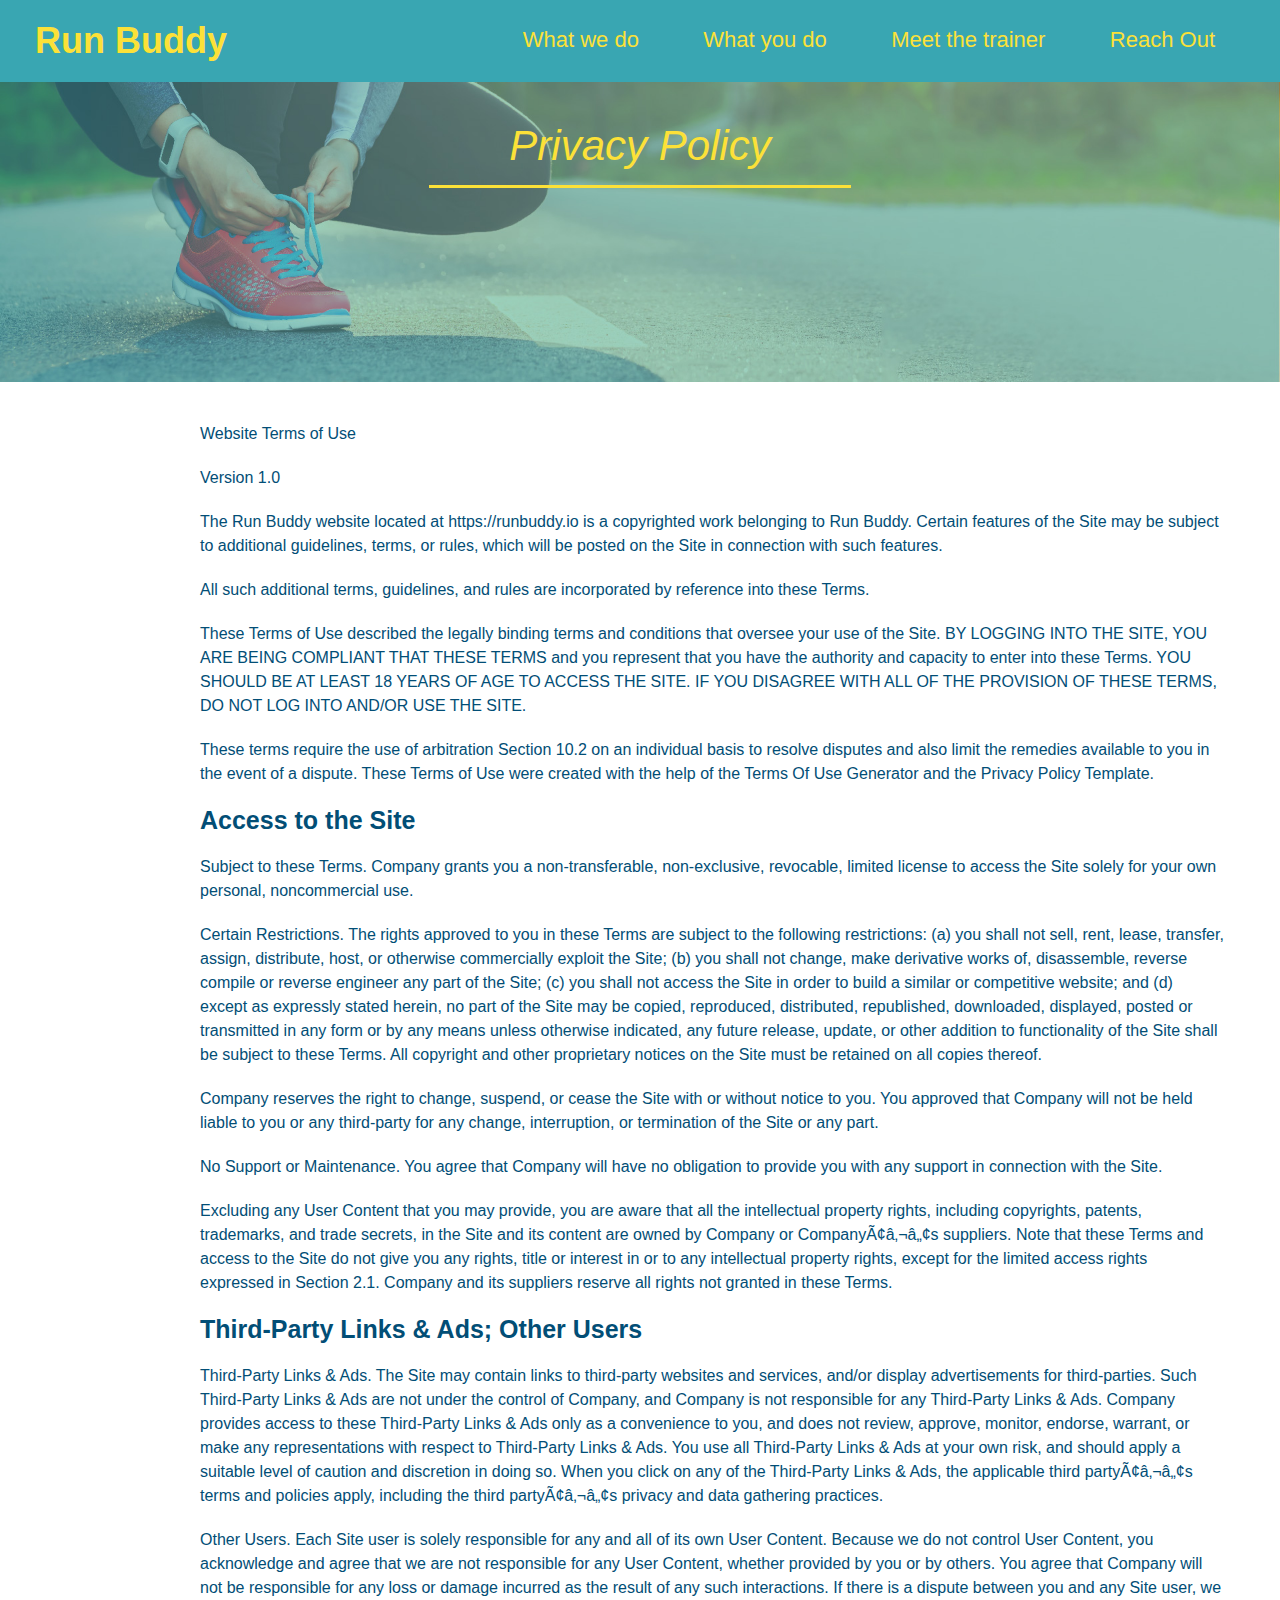
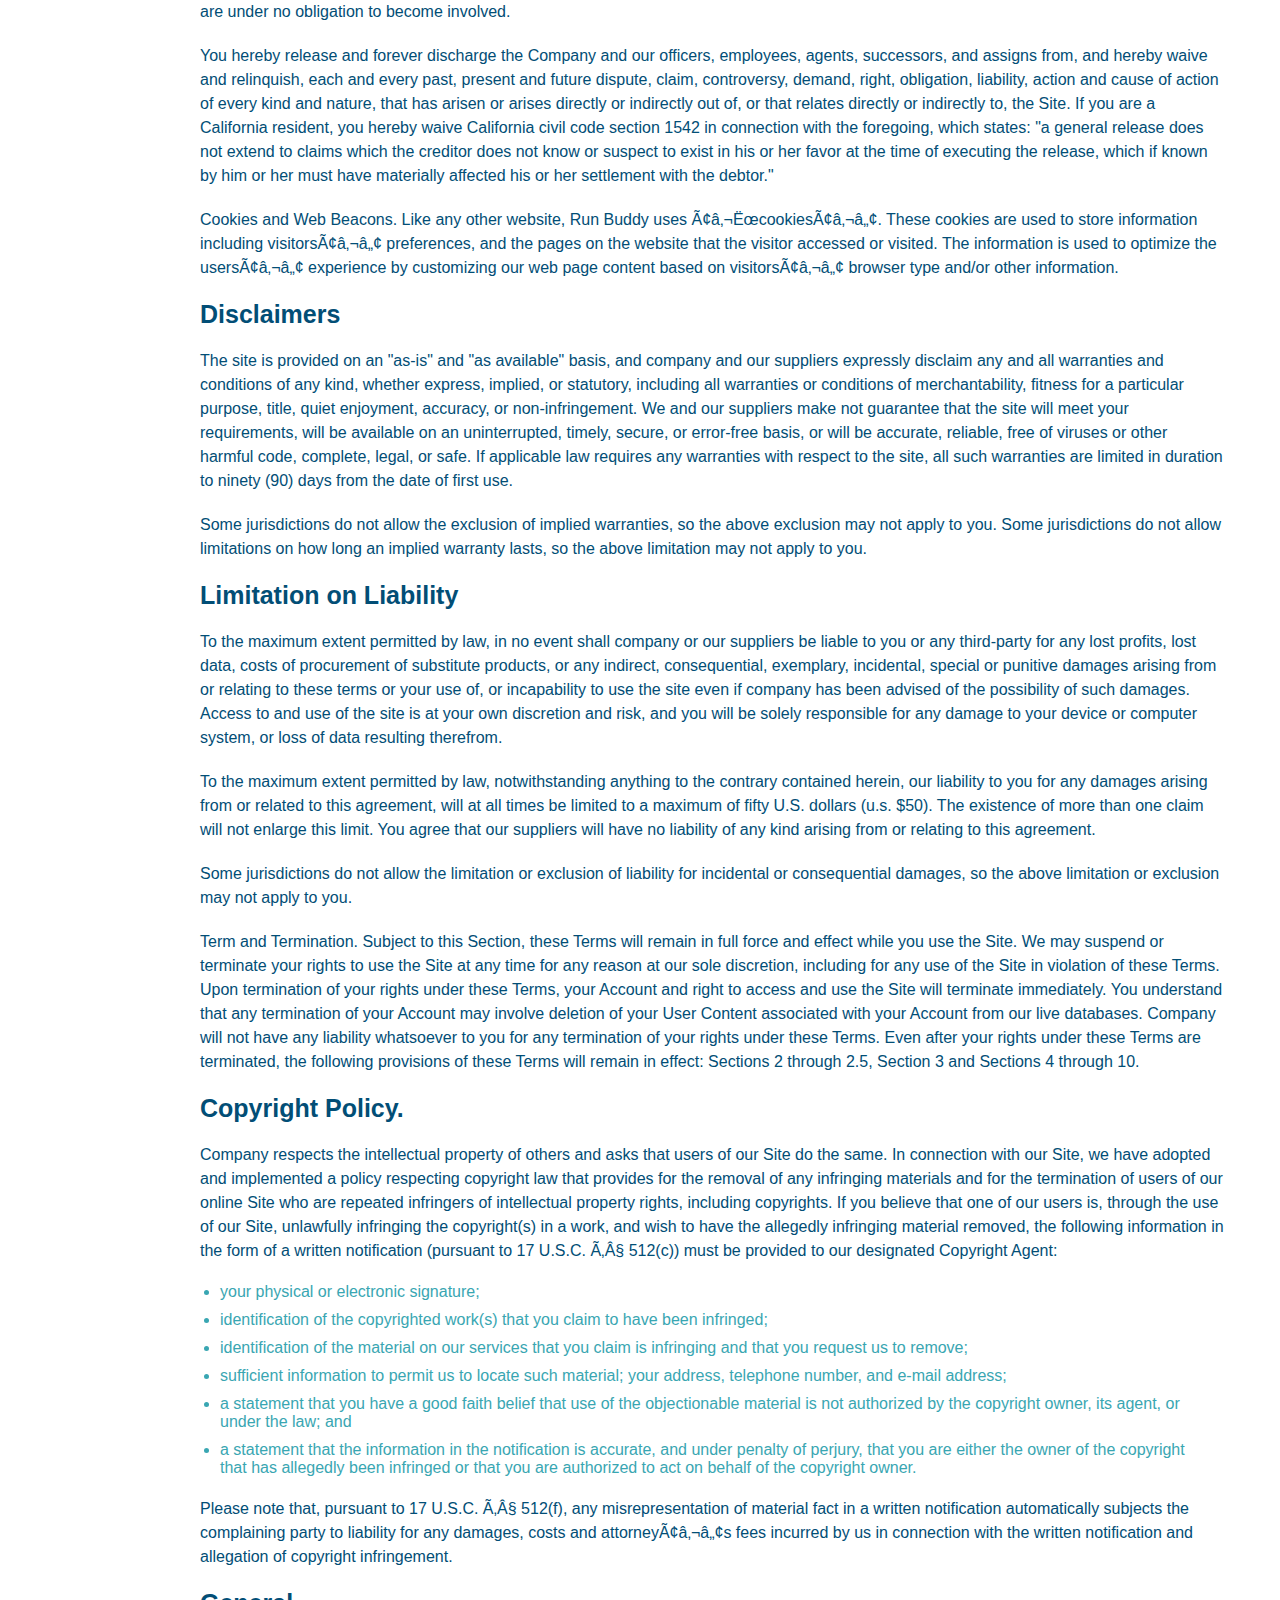
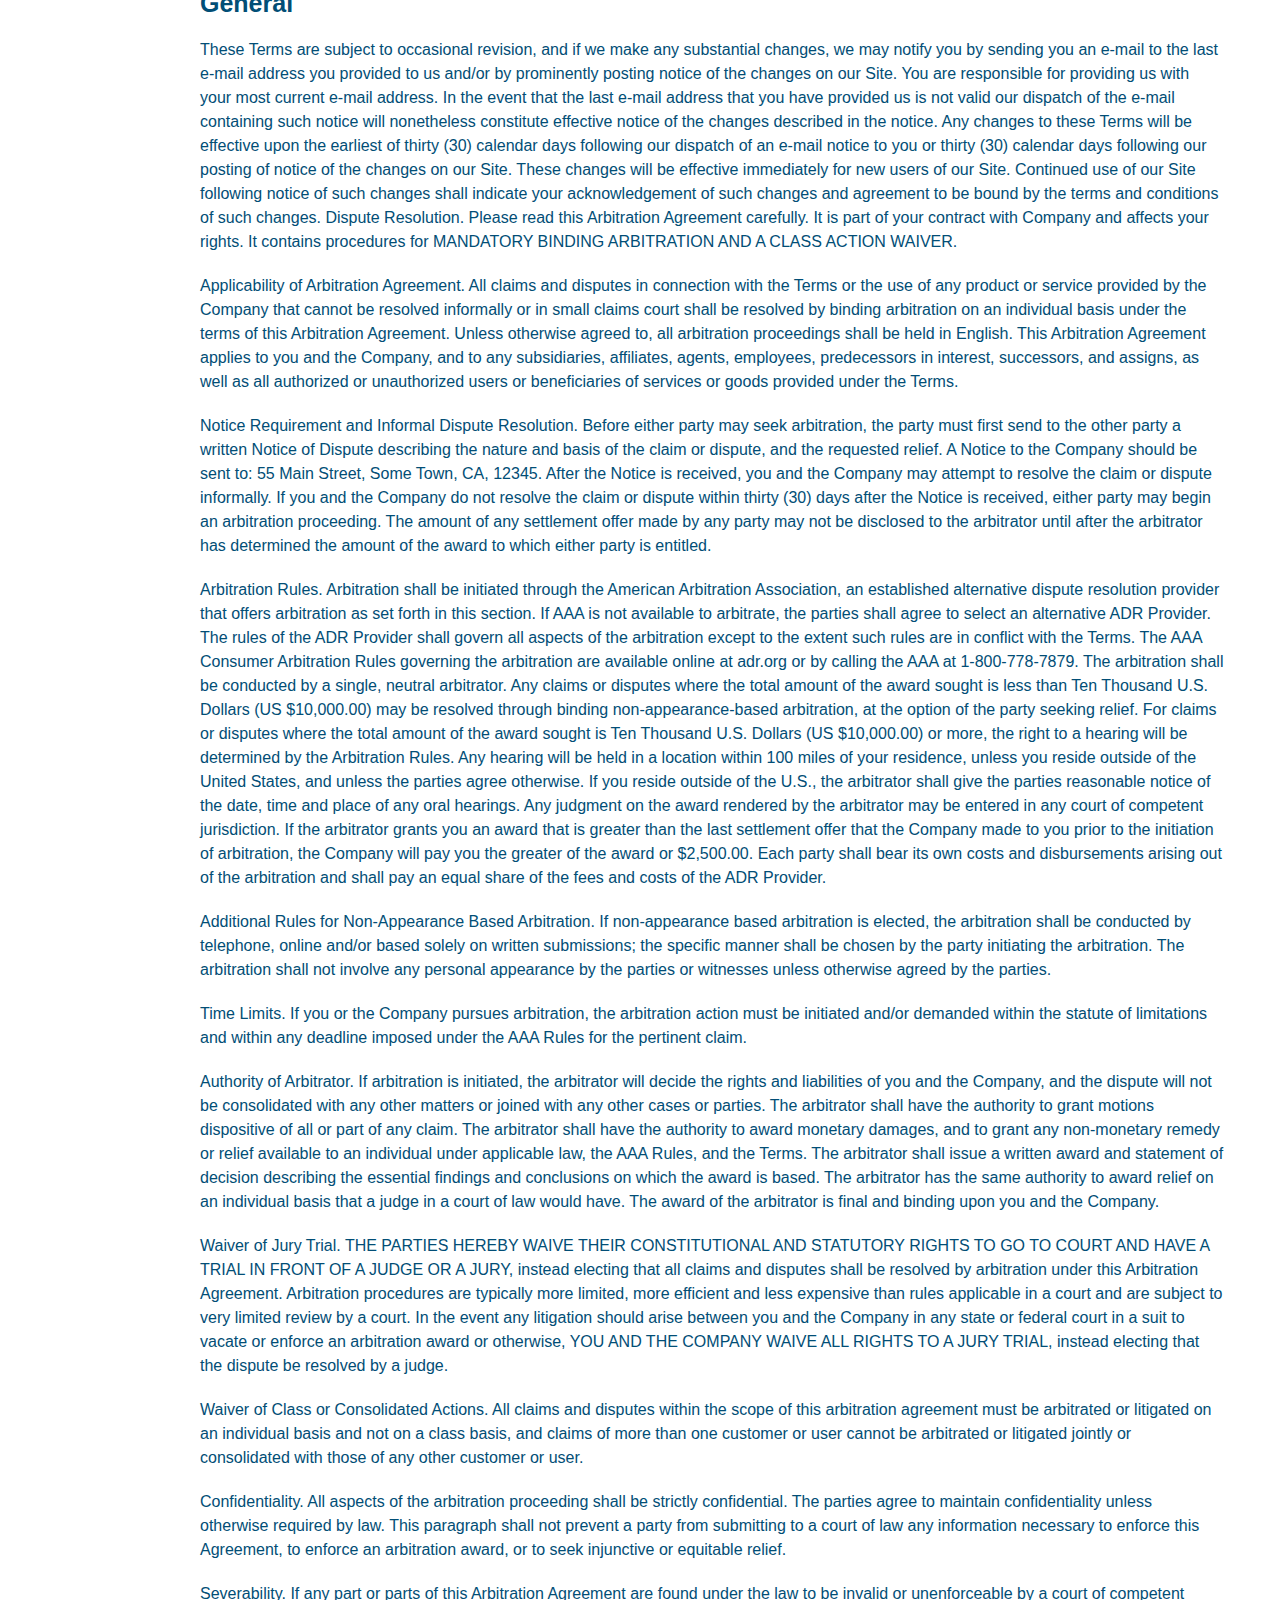
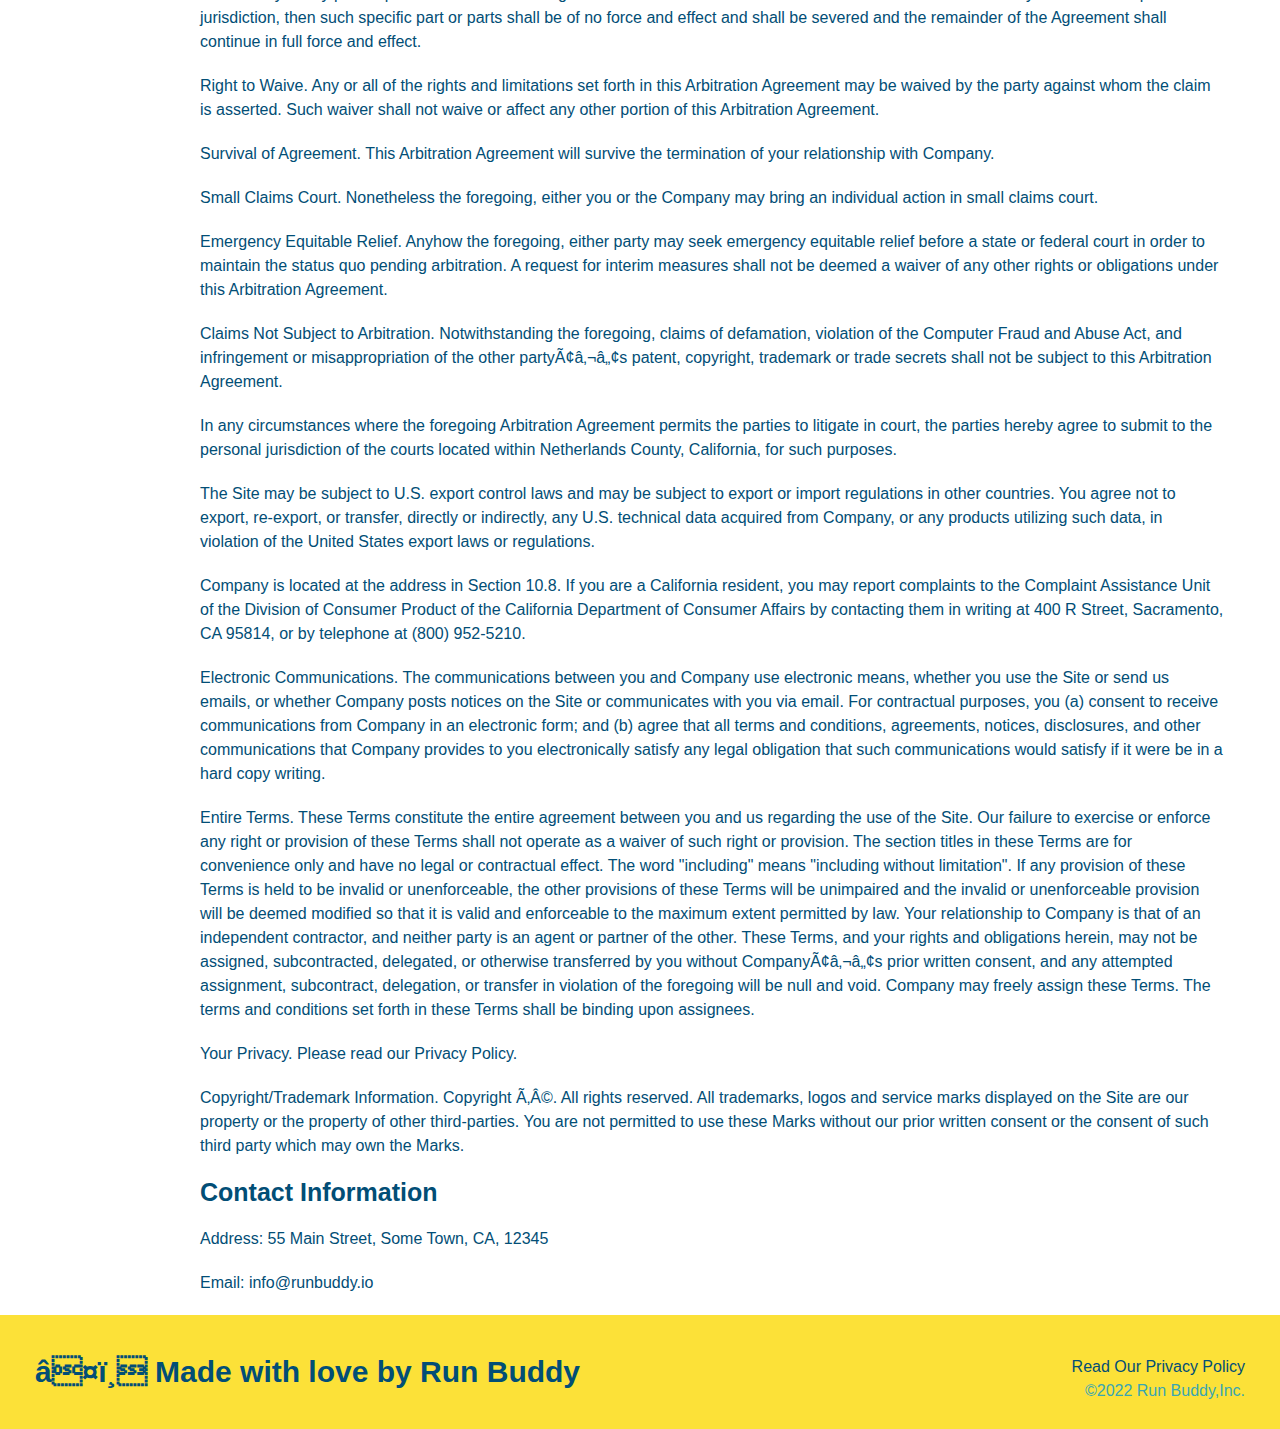
==== privacy-policy.html @ 09bfb4c6 "Privacy Policy" ====
<!DOCTYPE html>
<html lang="en">
  <link>
    <meta charset="UFT-8" />
    <title>Privacy Policy - Run Buddy</title>
    
    <link rel="stylesheet" href="./assets/css/style.css"></link>
    <link rel="stylesheet" href="./assets/css/secondary-styles.css"></link>
    
    
  </head>
  <body>
    <header>
      <h1>
        <a href="/">Run Buddy</a>
      </h1>
      <nav>
        <!--Unordered list of items-->
        <ul>
          <li>
            <!--anchor elements-->
            <a href="index.html#what-we-do">What we do</a>
          </li>
          <li>
            <a href="index.html#what-you-do">What you do</a>
          </li>
          <li>
            <a href="index.html#your-trainers">Meet the trainer</a>
          </li>
          <li>
            <a href="index.html#reach-out">Reach Out</a>
          </li>
        </ul>
      </nav>
    </header>
    <section class="hero">
      <h2 class="page-title">Privacy Policy</h2>
    </section>
    <article class="secondary-content">
      <p>
        Website Terms of Use
      </p>

      <p>
        Version 1.0
      </p>

      <p>
        The Run Buddy website located at https://runbuddy.io is a copyrighted
        work belonging to Run Buddy. Certain features of the Site may be subject
        to additional guidelines, terms, or rules, which will be posted on the
        Site in connection with such features.
      </p>

      <p>
        All such additional terms, guidelines, and rules are incorporated by
        reference into these Terms.
      </p>

      <p>
        These Terms of Use described the legally binding terms and conditions
        that oversee your use of the Site. BY LOGGING INTO THE SITE, YOU ARE
        BEING COMPLIANT THAT THESE TERMS and you represent that you have the
        authority and capacity to enter into these Terms. YOU SHOULD BE AT LEAST
        18 YEARS OF AGE TO ACCESS THE SITE. IF YOU DISAGREE WITH ALL OF THE
        PROVISION OF THESE TERMS, DO NOT LOG INTO AND/OR USE THE SITE.
      </p>

      <p>
        These terms require the use of arbitration Section 10.2 on an individual
        basis to resolve disputes and also limit the remedies available to you
        in the event of a dispute. These Terms of Use were created with the help
        of the Terms Of Use Generator and the Privacy Policy Template.
      </p>

      <h3>
        Access to the Site
      </h3>

      <p>
        Subject to these Terms. Company grants you a non-transferable,
        non-exclusive, revocable, limited license to access the Site solely for
        your own personal, noncommercial use.
      </p>

      <p>
        Certain Restrictions. The rights approved to you in these Terms are
        subject to the following restrictions: (a) you shall not sell, rent,
        lease, transfer, assign, distribute, host, or otherwise commercially
        exploit the Site; (b) you shall not change, make derivative works of,
        disassemble, reverse compile or reverse engineer any part of the Site;
        (c) you shall not access the Site in order to build a similar or
        competitive website; and (d) except as expressly stated herein, no part
        of the Site may be copied, reproduced, distributed, republished,
        downloaded, displayed, posted or transmitted in any form or by any means
        unless otherwise indicated, any future release, update, or other
        addition to functionality of the Site shall be subject to these Terms.
        All copyright and other proprietary notices on the Site must be retained
        on all copies thereof.
      </p>

      <p>
        Company reserves the right to change, suspend, or cease the Site with or
        without notice to you. You approved that Company will not be held liable
        to you or any third-party for any change, interruption, or termination
        of the Site or any part.
      </p>

      <p>
        No Support or Maintenance. You agree that Company will have no
        obligation to provide you with any support in connection with the Site.
      </p>

      <p>
        Excluding any User Content that you may provide, you are aware that all
        the intellectual property rights, including copyrights, patents,
        trademarks, and trade secrets, in the Site and its content are owned by
        Company or Companyâ€™s suppliers. Note that these Terms and access to
        the Site do not give you any rights, title or interest in or to any
        intellectual property rights, except for the limited access rights
        expressed in Section 2.1. Company and its suppliers reserve all rights
        not granted in these Terms.
      </p>

      <h3>
        Third-Party Links & Ads; Other Users
      </h3>

      <p>
        Third-Party Links & Ads. The Site may contain links to third-party
        websites and services, and/or display advertisements for third-parties.
        Such Third-Party Links & Ads are not under the control of Company, and
        Company is not responsible for any Third-Party Links & Ads. Company
        provides access to these Third-Party Links & Ads only as a convenience
        to you, and does not review, approve, monitor, endorse, warrant, or make
        any representations with respect to Third-Party Links & Ads. You use all
        Third-Party Links & Ads at your own risk, and should apply a suitable
        level of caution and discretion in doing so. When you click on any of
        the Third-Party Links & Ads, the applicable third partyâ€™s terms and
        policies apply, including the third partyâ€™s privacy and data gathering
        practices.
      </p>

      <p>
        Other Users. Each Site user is solely responsible for any and all of its
        own User Content. Because we do not control User Content, you
        acknowledge and agree that we are not responsible for any User Content,
        whether provided by you or by others. You agree that Company will not be
        responsible for any loss or damage incurred as the result of any such
        interactions. If there is a dispute between you and any Site user, we
        are under no obligation to become involved.
      </p>

      <p>
        You hereby release and forever discharge the Company and our officers,
        employees, agents, successors, and assigns from, and hereby waive and
        relinquish, each and every past, present and future dispute, claim,
        controversy, demand, right, obligation, liability, action and cause of
        action of every kind and nature, that has arisen or arises directly or
        indirectly out of, or that relates directly or indirectly to, the Site.
        If you are a California resident, you hereby waive California civil code
        section 1542 in connection with the foregoing, which states: "a general
        release does not extend to claims which the creditor does not know or
        suspect to exist in his or her favor at the time of executing the
        release, which if known by him or her must have materially affected his
        or her settlement with the debtor."
      </p>

      <p>
        Cookies and Web Beacons. Like any other website, Run Buddy uses
        â€˜cookiesâ€™. These cookies are used to store information including
        visitorsâ€™ preferences, and the pages on the website that the visitor
        accessed or visited. The information is used to optimize the usersâ€™
        experience by customizing our web page content based on visitorsâ€™
        browser type and/or other information.
      </p>

      <h3>
        Disclaimers
      </h3>

      <p>
        The site is provided on an "as-is" and "as available" basis, and company
        and our suppliers expressly disclaim any and all warranties and
        conditions of any kind, whether express, implied, or statutory,
        including all warranties or conditions of merchantability, fitness for a
        particular purpose, title, quiet enjoyment, accuracy, or
        non-infringement. We and our suppliers make not guarantee that the site
        will meet your requirements, will be available on an uninterrupted,
        timely, secure, or error-free basis, or will be accurate, reliable, free
        of viruses or other harmful code, complete, legal, or safe. If
        applicable law requires any warranties with respect to the site, all
        such warranties are limited in duration to ninety (90) days from the
        date of first use.
      </p>

      <p>
        Some jurisdictions do not allow the exclusion of implied warranties, so
        the above exclusion may not apply to you. Some jurisdictions do not
        allow limitations on how long an implied warranty lasts, so the above
        limitation may not apply to you.
      </p>

      <h3>
        Limitation on Liability
      </h3>

      <p>
        To the maximum extent permitted by law, in no event shall company or our
        suppliers be liable to you or any third-party for any lost profits, lost
        data, costs of procurement of substitute products, or any indirect,
        consequential, exemplary, incidental, special or punitive damages
        arising from or relating to these terms or your use of, or incapability
        to use the site even if company has been advised of the possibility of
        such damages. Access to and use of the site is at your own discretion
        and risk, and you will be solely responsible for any damage to your
        device or computer system, or loss of data resulting therefrom.
      </p>

      <p>
        To the maximum extent permitted by law, notwithstanding anything to the
        contrary contained herein, our liability to you for any damages arising
        from or related to this agreement, will at all times be limited to a
        maximum of fifty U.S. dollars (u.s. $50). The existence of more than one
        claim will not enlarge this limit. You agree that our suppliers will
        have no liability of any kind arising from or relating to this
        agreement.
      </p>

      <p>
        Some jurisdictions do not allow the limitation or exclusion of liability
        for incidental or consequential damages, so the above limitation or
        exclusion may not apply to you.
      </p>

      <p>
        Term and Termination. Subject to this Section, these Terms will remain
        in full force and effect while you use the Site. We may suspend or
        terminate your rights to use the Site at any time for any reason at our
        sole discretion, including for any use of the Site in violation of these
        Terms. Upon termination of your rights under these Terms, your Account
        and right to access and use the Site will terminate immediately. You
        understand that any termination of your Account may involve deletion of
        your User Content associated with your Account from our live databases.
        Company will not have any liability whatsoever to you for any
        termination of your rights under these Terms. Even after your rights
        under these Terms are terminated, the following provisions of these
        Terms will remain in effect: Sections 2 through 2.5, Section 3 and
        Sections 4 through 10.
      </p>

      <h3>
        Copyright Policy.
      </h3>

      <p>
        Company respects the intellectual property of others and asks that users
        of our Site do the same. In connection with our Site, we have adopted
        and implemented a policy respecting copyright law that provides for the
        removal of any infringing materials and for the termination of users of
        our online Site who are repeated infringers of intellectual property
        rights, including copyrights. If you believe that one of our users is,
        through the use of our Site, unlawfully infringing the copyright(s) in a
        work, and wish to have the allegedly infringing material removed, the
        following information in the form of a written notification (pursuant to
        17 U.S.C. Â§ 512(c)) must be provided to our designated Copyright Agent:
      </p>

      <ul>
        <li>
          your physical or electronic signature;
        </li>
        <li>
          identification of the copyrighted work(s) that you claim to have been
          infringed;
        </li>
        <li>
          identification of the material on our services that you claim is
          infringing and that you request us to remove;
        </li>
        <li>
          sufficient information to permit us to locate such material; your
          address, telephone number, and e-mail address;
        </li>
        <li>
          a statement that you have a good faith belief that use of the
          objectionable material is not authorized by the copyright owner, its
          agent, or under the law; and
        </li>
        <li>
          a statement that the information in the notification is accurate, and
          under penalty of perjury, that you are either the owner of the
          copyright that has allegedly been infringed or that you are authorized
          to act on behalf of the copyright owner.
        </li>
      </ul>

      <p>
        Please note that, pursuant to 17 U.S.C. Â§ 512(f), any misrepresentation
        of material fact in a written notification automatically subjects the
        complaining party to liability for any damages, costs and attorneyâ€™s
        fees incurred by us in connection with the written notification and
        allegation of copyright infringement.
      </p>

      <h3>
        General
      </h3>

      <p>
        These Terms are subject to occasional revision, and if we make any
        substantial changes, we may notify you by sending you an e-mail to the
        last e-mail address you provided to us and/or by prominently posting
        notice of the changes on our Site. You are responsible for providing us
        with your most current e-mail address. In the event that the last e-mail
        address that you have provided us is not valid our dispatch of the
        e-mail containing such notice will nonetheless constitute effective
        notice of the changes described in the notice. Any changes to these
        Terms will be effective upon the earliest of thirty (30) calendar days
        following our dispatch of an e-mail notice to you or thirty (30)
        calendar days following our posting of notice of the changes on our
        Site. These changes will be effective immediately for new users of our
        Site. Continued use of our Site following notice of such changes shall
        indicate your acknowledgement of such changes and agreement to be bound
        by the terms and conditions of such changes. Dispute Resolution. Please
        read this Arbitration Agreement carefully. It is part of your contract
        with Company and affects your rights. It contains procedures for
        MANDATORY BINDING ARBITRATION AND A CLASS ACTION WAIVER.
      </p>

      <p>
        Applicability of Arbitration Agreement. All claims and disputes in
        connection with the Terms or the use of any product or service provided
        by the Company that cannot be resolved informally or in small claims
        court shall be resolved by binding arbitration on an individual basis
        under the terms of this Arbitration Agreement. Unless otherwise agreed
        to, all arbitration proceedings shall be held in English. This
        Arbitration Agreement applies to you and the Company, and to any
        subsidiaries, affiliates, agents, employees, predecessors in interest,
        successors, and assigns, as well as all authorized or unauthorized users
        or beneficiaries of services or goods provided under the Terms.
      </p>

      <p>
        Notice Requirement and Informal Dispute Resolution. Before either party
        may seek arbitration, the party must first send to the other party a
        written Notice of Dispute describing the nature and basis of the claim
        or dispute, and the requested relief. A Notice to the Company should be
        sent to: 55 Main Street, Some Town, CA, 12345. After the Notice is
        received, you and the Company may attempt to resolve the claim or
        dispute informally. If you and the Company do not resolve the claim or
        dispute within thirty (30) days after the Notice is received, either
        party may begin an arbitration proceeding. The amount of any settlement
        offer made by any party may not be disclosed to the arbitrator until
        after the arbitrator has determined the amount of the award to which
        either party is entitled.
      </p>

      <p>
        Arbitration Rules. Arbitration shall be initiated through the American
        Arbitration Association, an established alternative dispute resolution
        provider that offers arbitration as set forth in this section. If AAA is
        not available to arbitrate, the parties shall agree to select an
        alternative ADR Provider. The rules of the ADR Provider shall govern all
        aspects of the arbitration except to the extent such rules are in
        conflict with the Terms. The AAA Consumer Arbitration Rules governing
        the arbitration are available online at adr.org or by calling the AAA at
        1-800-778-7879. The arbitration shall be conducted by a single, neutral
        arbitrator. Any claims or disputes where the total amount of the award
        sought is less than Ten Thousand U.S. Dollars (US $10,000.00) may be
        resolved through binding non-appearance-based arbitration, at the option
        of the party seeking relief. For claims or disputes where the total
        amount of the award sought is Ten Thousand U.S. Dollars (US $10,000.00)
        or more, the right to a hearing will be determined by the Arbitration
        Rules. Any hearing will be held in a location within 100 miles of your
        residence, unless you reside outside of the United States, and unless
        the parties agree otherwise. If you reside outside of the U.S., the
        arbitrator shall give the parties reasonable notice of the date, time
        and place of any oral hearings. Any judgment on the award rendered by
        the arbitrator may be entered in any court of competent jurisdiction. If
        the arbitrator grants you an award that is greater than the last
        settlement offer that the Company made to you prior to the initiation of
        arbitration, the Company will pay you the greater of the award or
        $2,500.00. Each party shall bear its own costs and disbursements arising
        out of the arbitration and shall pay an equal share of the fees and
        costs of the ADR Provider.
      </p>

      <p>
        Additional Rules for Non-Appearance Based Arbitration. If non-appearance
        based arbitration is elected, the arbitration shall be conducted by
        telephone, online and/or based solely on written submissions; the
        specific manner shall be chosen by the party initiating the arbitration.
        The arbitration shall not involve any personal appearance by the parties
        or witnesses unless otherwise agreed by the parties.
      </p>

      <p>
        Time Limits. If you or the Company pursues arbitration, the arbitration
        action must be initiated and/or demanded within the statute of
        limitations and within any deadline imposed under the AAA Rules for the
        pertinent claim.
      </p>

      <p>
        Authority of Arbitrator. If arbitration is initiated, the arbitrator
        will decide the rights and liabilities of you and the Company, and the
        dispute will not be consolidated with any other matters or joined with
        any other cases or parties. The arbitrator shall have the authority to
        grant motions dispositive of all or part of any claim. The arbitrator
        shall have the authority to award monetary damages, and to grant any
        non-monetary remedy or relief available to an individual under
        applicable law, the AAA Rules, and the Terms. The arbitrator shall issue
        a written award and statement of decision describing the essential
        findings and conclusions on which the award is based. The arbitrator has
        the same authority to award relief on an individual basis that a judge
        in a court of law would have. The award of the arbitrator is final and
        binding upon you and the Company.
      </p>

      <p>
        Waiver of Jury Trial. THE PARTIES HEREBY WAIVE THEIR CONSTITUTIONAL AND
        STATUTORY RIGHTS TO GO TO COURT AND HAVE A TRIAL IN FRONT OF A JUDGE OR
        A JURY, instead electing that all claims and disputes shall be resolved
        by arbitration under this Arbitration Agreement. Arbitration procedures
        are typically more limited, more efficient and less expensive than rules
        applicable in a court and are subject to very limited review by a court.
        In the event any litigation should arise between you and the Company in
        any state or federal court in a suit to vacate or enforce an arbitration
        award or otherwise, YOU AND THE COMPANY WAIVE ALL RIGHTS TO A JURY
        TRIAL, instead electing that the dispute be resolved by a judge.
      </p>

      <p>
        Waiver of Class or Consolidated Actions. All claims and disputes within
        the scope of this arbitration agreement must be arbitrated or litigated
        on an individual basis and not on a class basis, and claims of more than
        one customer or user cannot be arbitrated or litigated jointly or
        consolidated with those of any other customer or user.
      </p>

      <p>
        Confidentiality. All aspects of the arbitration proceeding shall be
        strictly confidential. The parties agree to maintain confidentiality
        unless otherwise required by law. This paragraph shall not prevent a
        party from submitting to a court of law any information necessary to
        enforce this Agreement, to enforce an arbitration award, or to seek
        injunctive or equitable relief.
      </p>

      <p>
        Severability. If any part or parts of this Arbitration Agreement are
        found under the law to be invalid or unenforceable by a court of
        competent jurisdiction, then such specific part or parts shall be of no
        force and effect and shall be severed and the remainder of the Agreement
        shall continue in full force and effect.
      </p>

      <p>
        Right to Waive. Any or all of the rights and limitations set forth in
        this Arbitration Agreement may be waived by the party against whom the
        claim is asserted. Such waiver shall not waive or affect any other
        portion of this Arbitration Agreement.
      </p>

      <p>
        Survival of Agreement. This Arbitration Agreement will survive the
        termination of your relationship with Company.
      </p>

      <p>
        Small Claims Court. Nonetheless the foregoing, either you or the Company
        may bring an individual action in small claims court.
      </p>

      <p>
        Emergency Equitable Relief. Anyhow the foregoing, either party may seek
        emergency equitable relief before a state or federal court in order to
        maintain the status quo pending arbitration. A request for interim
        measures shall not be deemed a waiver of any other rights or obligations
        under this Arbitration Agreement.
      </p>

      <p>
        Claims Not Subject to Arbitration. Notwithstanding the foregoing, claims
        of defamation, violation of the Computer Fraud and Abuse Act, and
        infringement or misappropriation of the other partyâ€™s patent,
        copyright, trademark or trade secrets shall not be subject to this
        Arbitration Agreement.
      </p>

      <p>
        In any circumstances where the foregoing Arbitration Agreement permits
        the parties to litigate in court, the parties hereby agree to submit to
        the personal jurisdiction of the courts located within Netherlands
        County, California, for such purposes.
      </p>

      <p>
        The Site may be subject to U.S. export control laws and may be subject
        to export or import regulations in other countries. You agree not to
        export, re-export, or transfer, directly or indirectly, any U.S.
        technical data acquired from Company, or any products utilizing such
        data, in violation of the United States export laws or regulations.
      </p>

      <p>
        Company is located at the address in Section 10.8. If you are a
        California resident, you may report complaints to the Complaint
        Assistance Unit of the Division of Consumer Product of the California
        Department of Consumer Affairs by contacting them in writing at 400 R
        Street, Sacramento, CA 95814, or by telephone at (800) 952-5210.
      </p>

      <p>
        Electronic Communications. The communications between you and Company
        use electronic means, whether you use the Site or send us emails, or
        whether Company posts notices on the Site or communicates with you via
        email. For contractual purposes, you (a) consent to receive
        communications from Company in an electronic form; and (b) agree that
        all terms and conditions, agreements, notices, disclosures, and other
        communications that Company provides to you electronically satisfy any
        legal obligation that such communications would satisfy if it were be in
        a hard copy writing.
      </p>

      <p>
        Entire Terms. These Terms constitute the entire agreement between you
        and us regarding the use of the Site. Our failure to exercise or enforce
        any right or provision of these Terms shall not operate as a waiver of
        such right or provision. The section titles in these Terms are for
        convenience only and have no legal or contractual effect. The word
        "including" means "including without limitation". If any provision of
        these Terms is held to be invalid or unenforceable, the other provisions
        of these Terms will be unimpaired and the invalid or unenforceable
        provision will be deemed modified so that it is valid and enforceable to
        the maximum extent permitted by law. Your relationship to Company is
        that of an independent contractor, and neither party is an agent or
        partner of the other. These Terms, and your rights and obligations
        herein, may not be assigned, subcontracted, delegated, or otherwise
        transferred by you without Companyâ€™s prior written consent, and any
        attempted assignment, subcontract, delegation, or transfer in violation
        of the foregoing will be null and void. Company may freely assign these
        Terms. The terms and conditions set forth in these Terms shall be
        binding upon assignees.
      </p>

      <p>
        Your Privacy. Please read our Privacy Policy.
      </p>

      <p>
        Copyright/Trademark Information. Copyright Â©. All rights reserved. All
        trademarks, logos and service marks displayed on the Site are our
        property or the property of other third-parties. You are not permitted
        to use these Marks without our prior written consent or the consent of
        such third party which may own the Marks.
      </p>

      <h3>
        Contact Information
      </h3>

      <p>
        Address: 55 Main Street, Some Town, CA, 12345
      </p>

      <p>
        Email: info@runbuddy.io
      </p>
    </article>
    <footer>
      <h2>❤️ Made with love by Run Buddy</h2>

      <div>
        <a>Read Our Privacy Policy</a>
        <br />
        &copy;2022 Run Buddy,Inc.
      </div>
    </footer>
  </body>
</html>
---- assets/css/style.css ----
* {
  margin: 0;
  padding: 0;
  box-sizing: border-box;
}

body {
  color: #39a6b2;
  font-family: Arial, Helvetica, sans-serif;
}

/*specificity & source order*/
header {
  background-color: #39a6b2;
  padding: 20px 35px;
}
header h1 {
  font-weight: bold;
  font-size: 36px;
  color: #fce138;
  margin: 0;
  display: inline;
}

header a {
  text-decoration: none;
  color: #fce138;
}

header nav {
  float: right;
  margin: 7px 0;
}

header nav ul li {
  display: inline;
}
header nav ul li a {
  margin: 0 30px;
  font-weight: lighter;
  font-size: 22px;
}

footer {
  background: #fce138;
  width: 100%;
  padding: 40px 35px;
}

footer h2 {
  display: inline;
  color: #024e76;
  font-size: 30px;
  margin: 0;
}

footer div {
  float: right;
  line-height: 1.5;
  text-align: right;
}

footer a {
  color: #024e76;
}

.hero {
  height: 600px;
  background-image: url(../images/hero-bg.jpeg);
  background-size: cover;
  background-position: center;
  position: relative;
}

.hero-form {
  background-color: #fce138;
  padding: 20px;
  width: 500px;
  color: #024e76;
  border-color: #024e76;
  border-style: solid;
  border-width: 3px;
  position: absolute;
  bottom: 120px;
  right: 140px;
}

h3 {
  font-size: 30px;
  margin: 0px;
}

.hero-form p {
  margin: 10px 0px 10px 0px;
}

.form-input {
  border: 1px solid #024e76;
  display: block;
  padding: 7px 15px;
  font-size: 16px;
  width: 100%;
  margin-bottom: 15px;
  color: #024e76;
}
.hero-form label {
  margin: 0px 5px;
}

.hero-form button {
  color: #fce138;
  background-color: #024e76;
  font-size: 16px;
  border: none;
  padding: 10px 20px;
  border: none;
}

.intro {
  text-align: center;
}
.intro p {
  line-height: 1.7;
  color: #39a6b2;
  width: 80%;
  font-size: 20px;
  margin: 0 auto;
}
.section-title {
  font-size: 55px;
  color: #024e76;
  margin-bottom: 35px;
  padding: 0 100px 20px 100px;
  border-bottom: 3px solid;
  display: inline-block;
}

.primary-border {
  border-color: #fce138;
}

.steps {
  text-align: center;
  background: #fce138;
}

.secondary-border {
  border-color: #39a6b2;
}

.steps div {
  margin-bottom: 80px;
}

.steps img {
  width: 15%;
  margin: 10px 0px;
}

.steps h3 {
  color: #024e76;
  font-size: 46px;
  margin-top: 20px;
}

.steps p {
  color: #39a6b2;
  font-size: 23px;
}
.steps span {
  font-size: 38px;
}
.trainers {
  text-align: center;
}

.trainer {
  width: 900px;
  margin: 0 auto 30px auto;
  background: #024e76;
  color: #fce138;
  overflow: auto;
}

.trainer img {
  width: 35%;
  float: left;
}
.trainer-bio {
  padding: 35px;
  float: left;
  width: 60%;
}

.text-left {
  text-align: left;
}

.text-right {
  text-align: right;
}

.trainer-bio h3 {
  font-size: 32px;
  margin-bottom: 8px;
}
.trainer-bio h4 {
  font-weight: lighter;
  font-size: 26px;
  margin-bottom: 25px;
}
.trainer-bio p {
  font-size: 17px;
  line-height: 1.3;
}
.contact {
  background-color: #024e76;
  text-align: center;
}

.contact h2 {
  color: #fce138;
}

.contact-info iframe {
  width: 400px;
  height: 400px;
}
.contact-info div {
  width: 450px;
  display: inline-block;
  vertical-align: top;
  text-align: left;
  margin: 30px 0 0 30px;
  color: white;
}

.contact-info h3 {
  color: #fce138;
  font-size: 32px;
}
.contact-info p,
.contact-info address {
  margin: 20px 0;
  line-height: 1.5;
  font-size: 20px;
  font-style: normal;
}
.contact-info a {
  color: #fce138;
}
---- assets/css/secondary-styles.css ----
.hero {
  background-position: bottom;
  height: 300px;
  text-align: center;
  color: #fce138;
  margin-bottom: 40px;
}
.page-title {
  padding: 40px 80px 15px 80px;
  font-size: 42px;
  font-style: italic;
  border-bottom-style: solid;
  display: inline-block;
  font-weight: normal;
}
.secondary-content {
  width: 80%;
  text-align: left;
  margin-left: 200px;
  color: #024e76;
}

.secondary-content h3 {
  font-size: 25px;
  margin: 20px 0 20px 0;
}
.secondary-content p {
  font-size: 16px;
  line-height: 1.5;
  margin: 20px 0 20px 0;
}

.secondary-content ul {
  margin: 15px 20px 15px 20px;
}
.secondary-content li {
  color: #39a6b2;
  margin: 10px 0 10px 0;
}
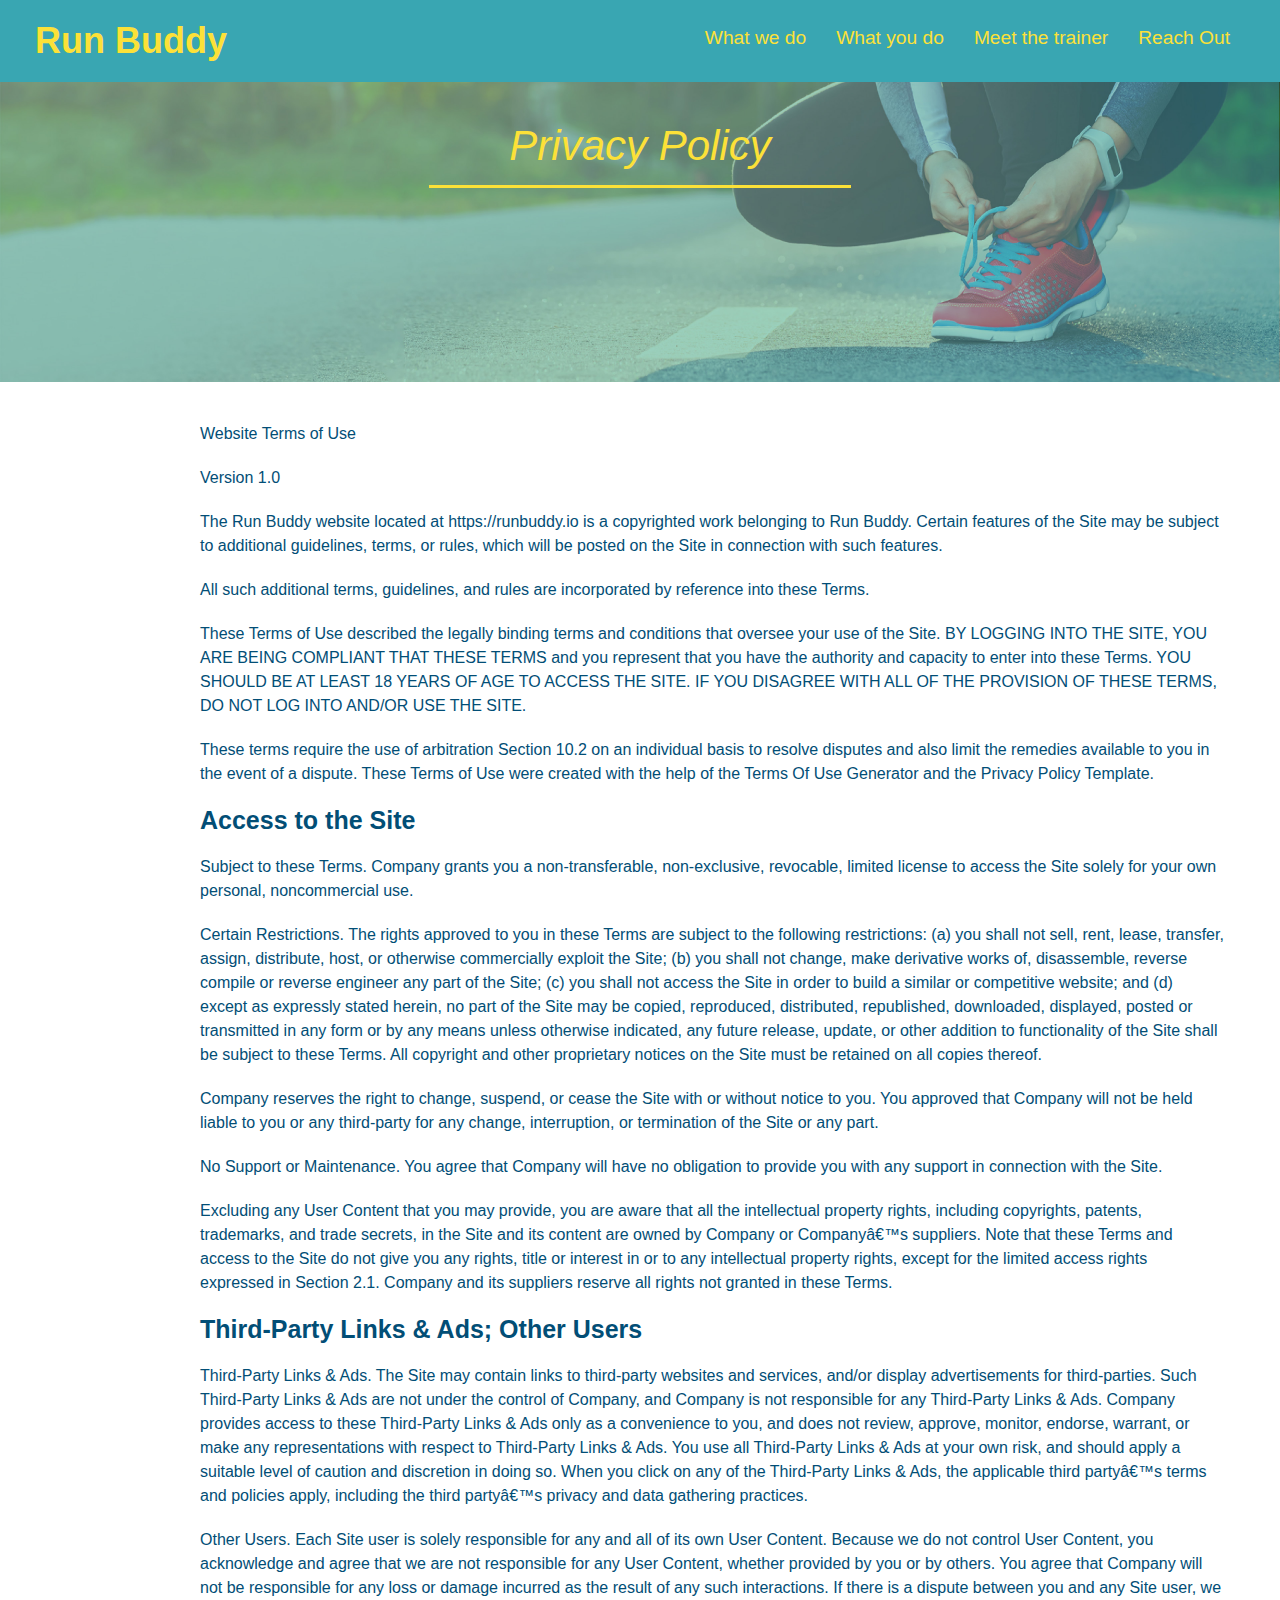
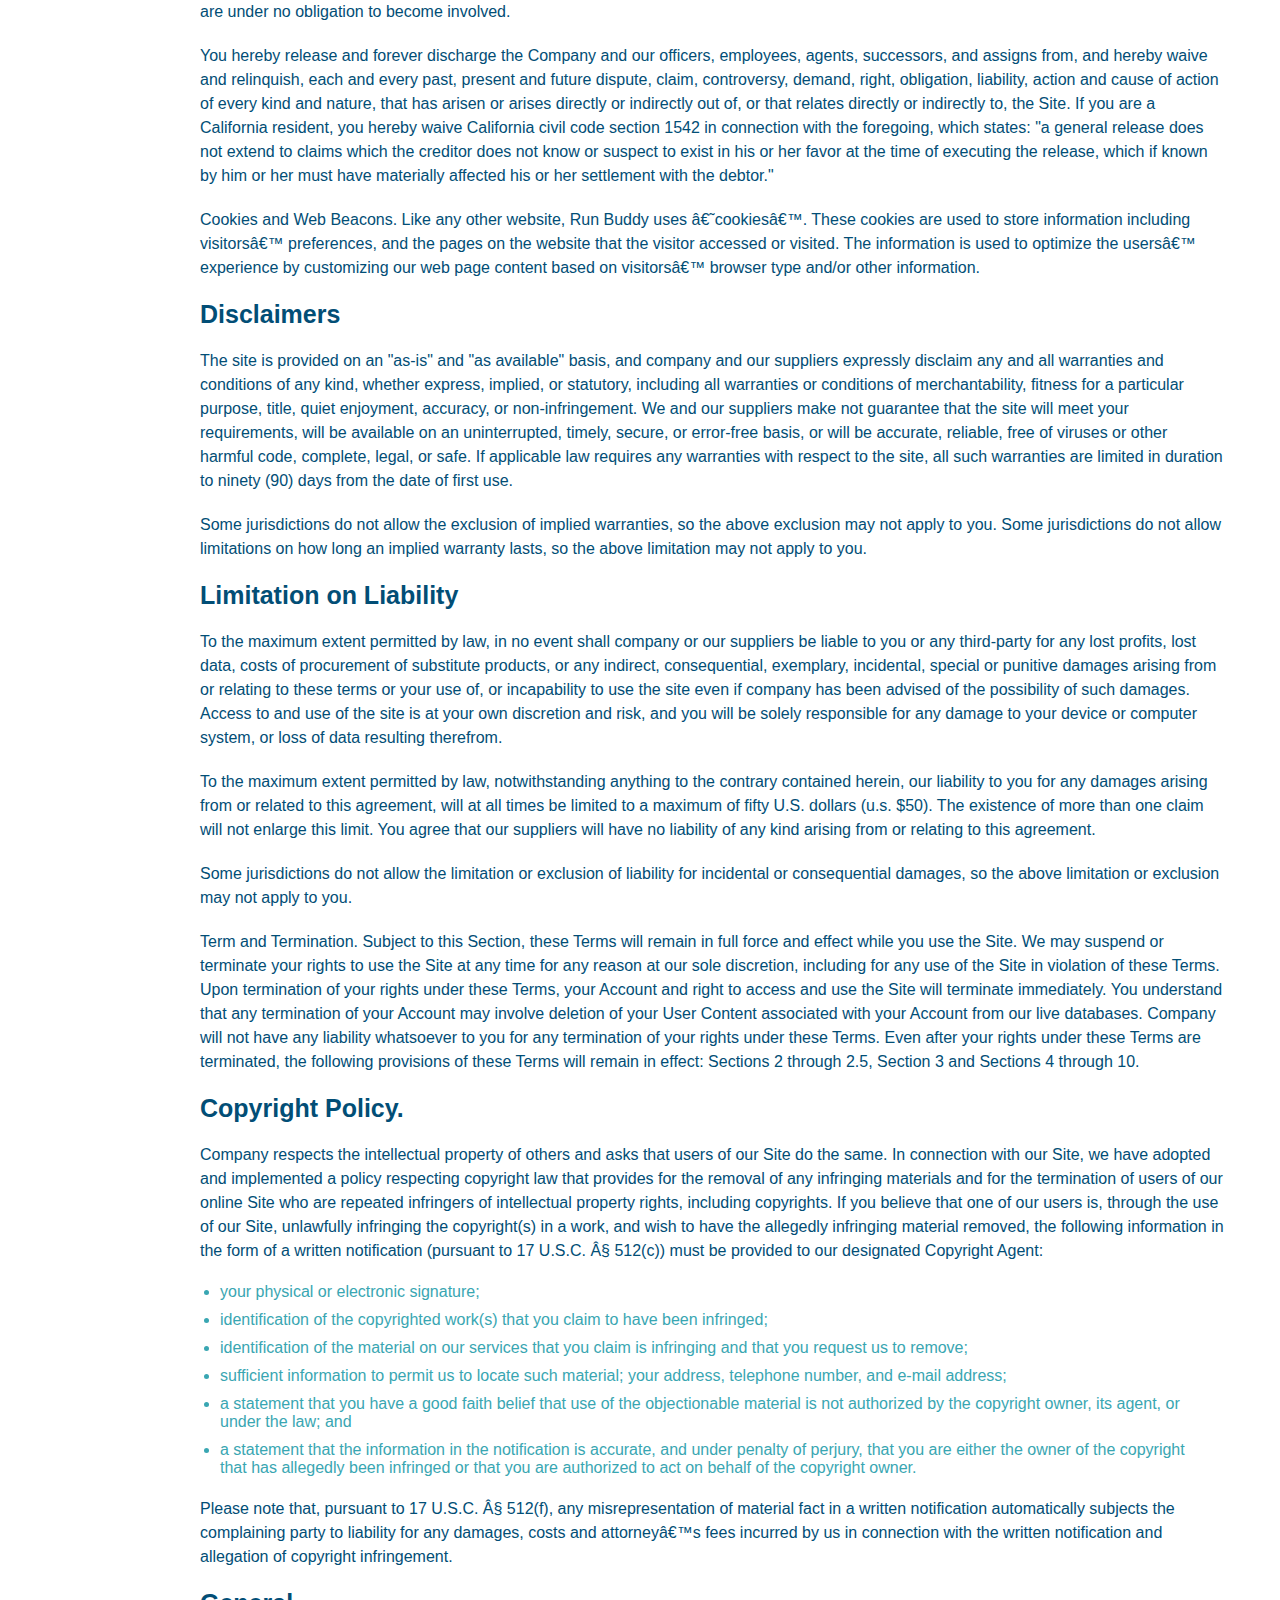
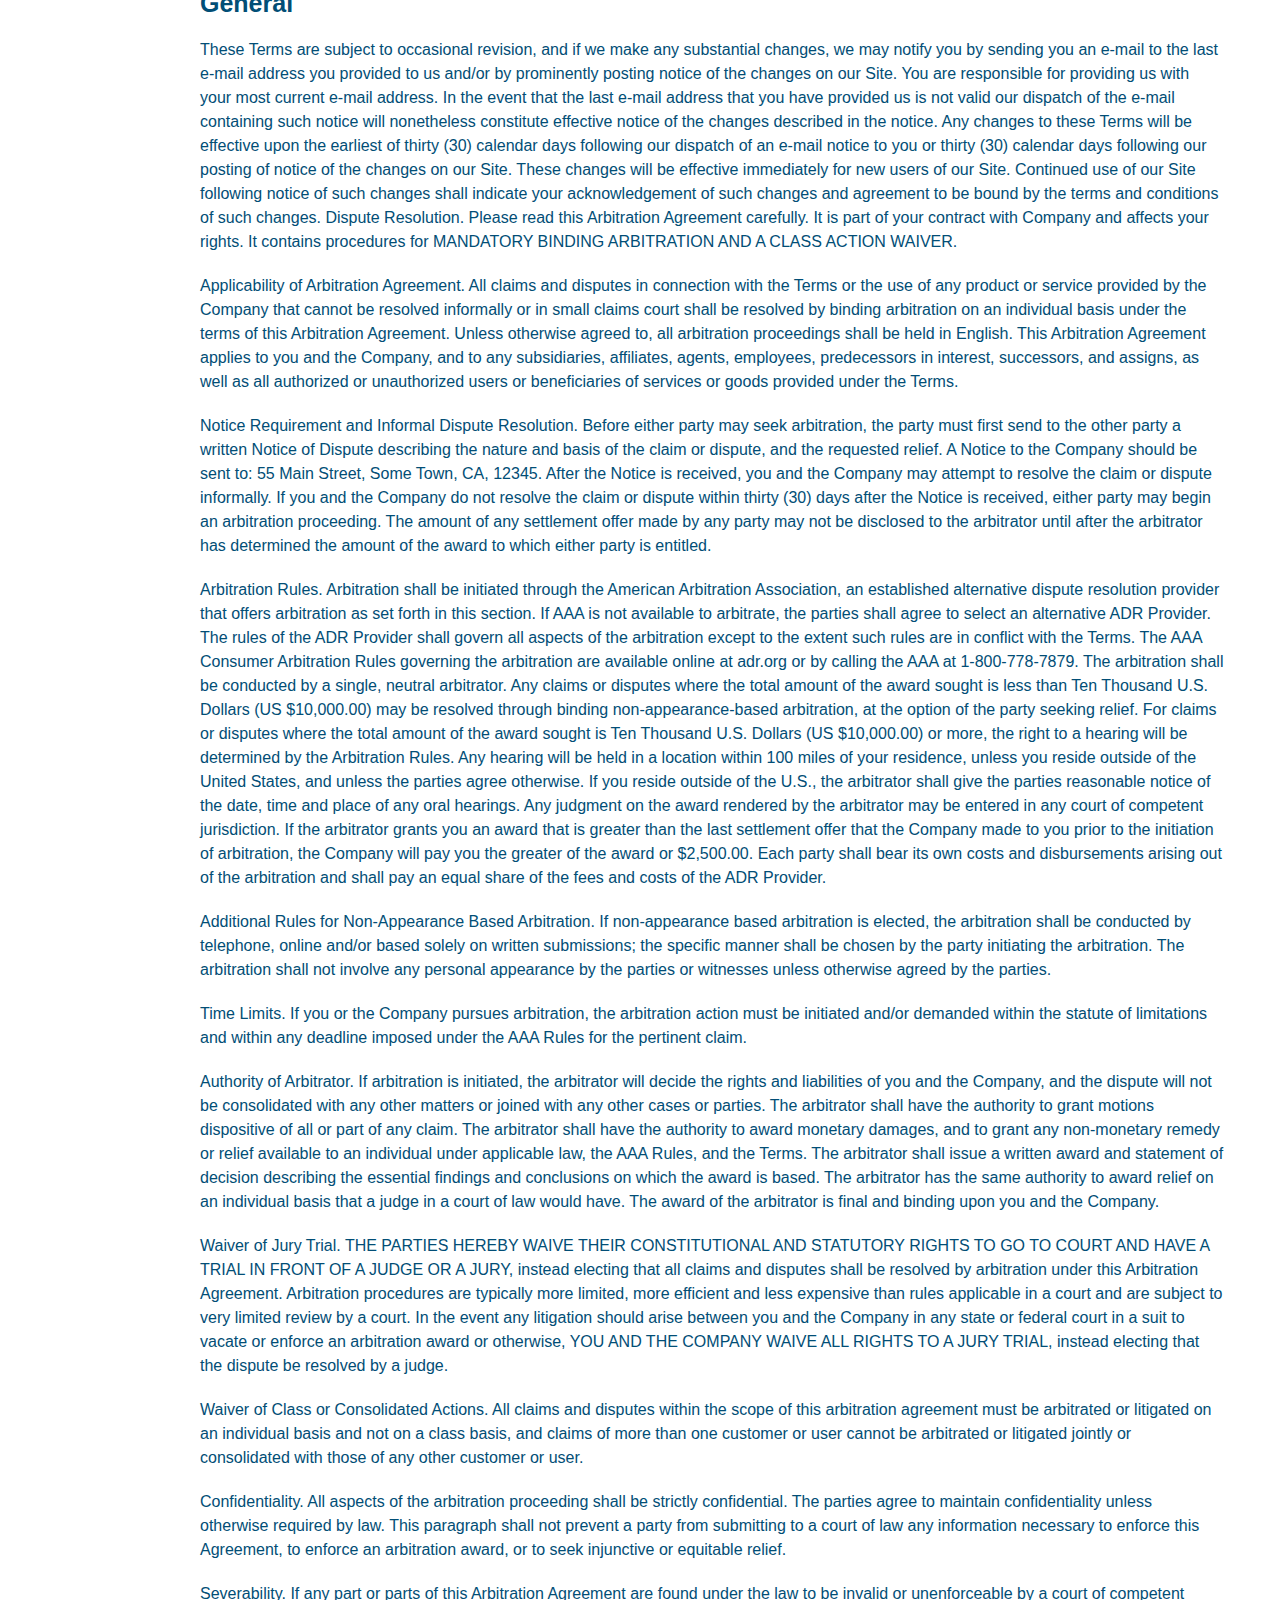
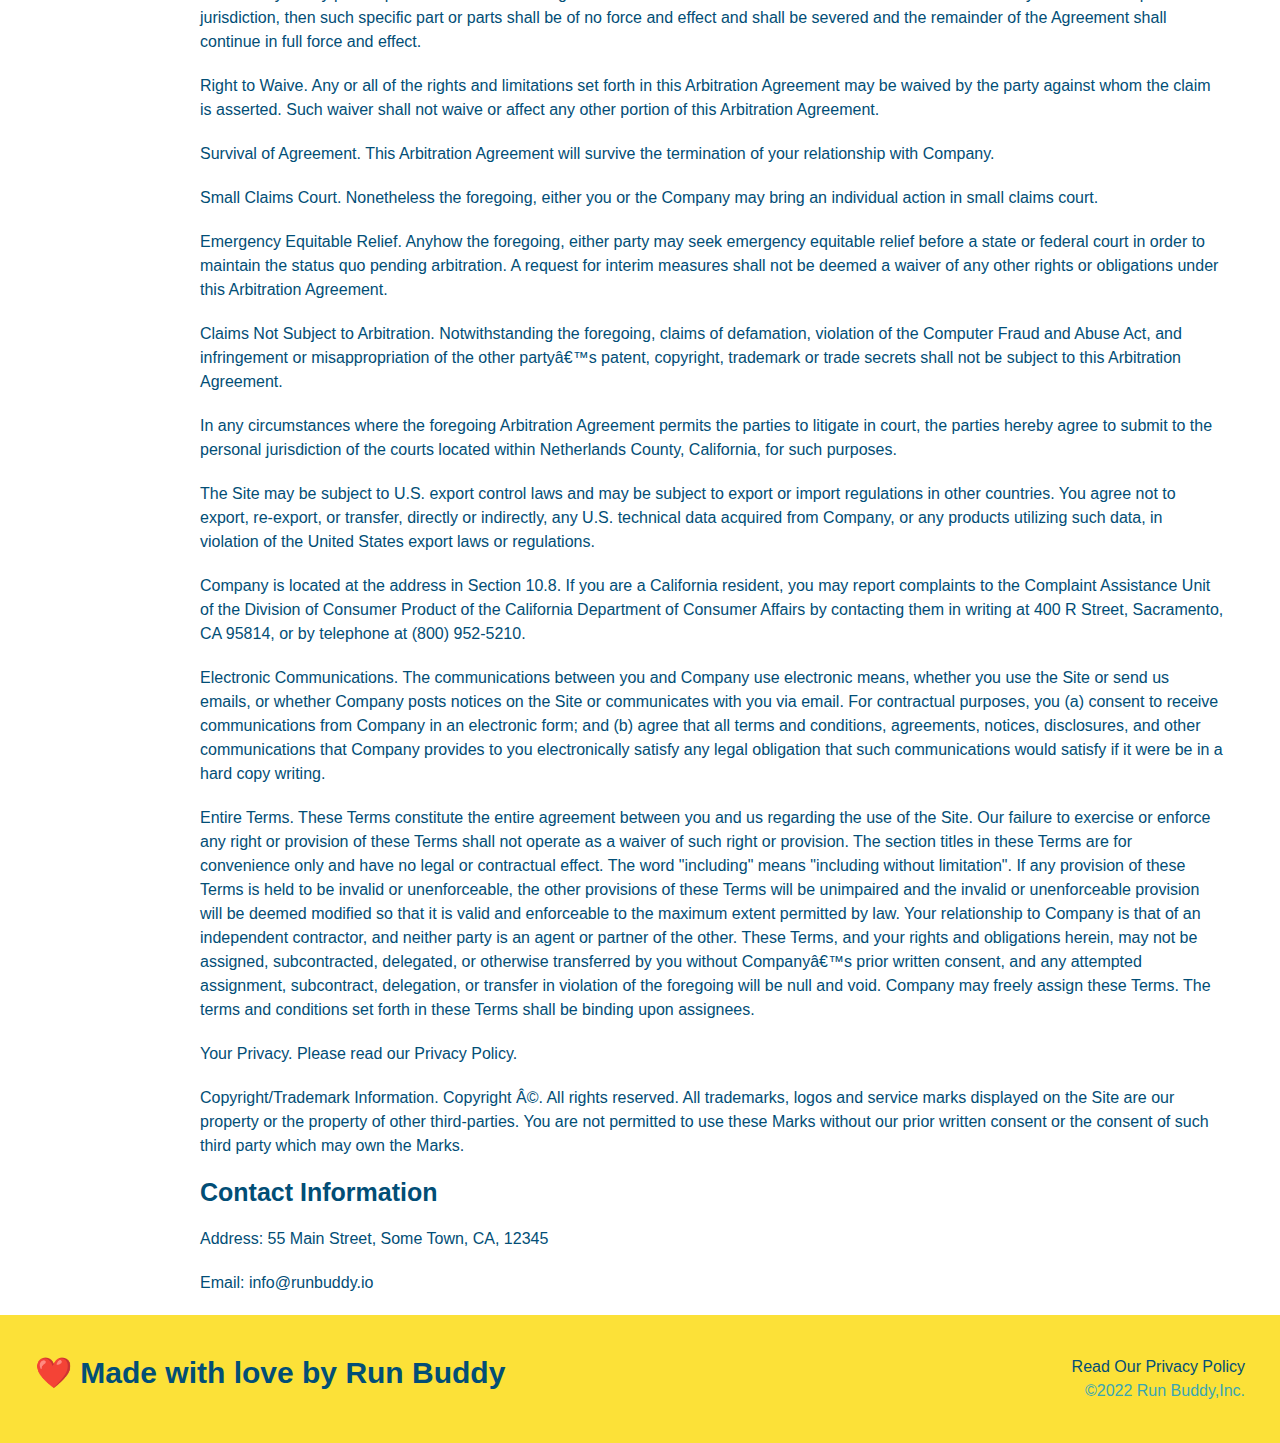
==== commit 3bb3c69b: "add device responsive css style with media query" ====
--- a/privacy-policy.html
+++ b/privacy-policy.html
@@ -1,7 +1,7 @@
 <!DOCTYPE html>
 <html lang="en">
   <link>
-    <meta charset="UFT-8" />
+    <meta name="viewport" content="width=device-width, initial-scale=1.0"/>
     <title>Privacy Policy - Run Buddy</title>
     
     <link rel="stylesheet" href="./assets/css/style.css"></link>
--- a/assets/css/style.css
+++ b/assets/css/style.css
@@ -13,13 +13,16 @@
 header {
   background-color: #39a6b2;
   padding: 20px 35px;
-}
+  display: flex;
+  justify-content: space-between;
+  flex-wrap: wrap;
+}
+
 header h1 {
   font-weight: bold;
   font-size: 36px;
   color: #fce138;
   margin: 0;
-  display: inline;
 }
 
 header a {
@@ -28,34 +31,44 @@
 }
 
 header nav {
-  float: right;
   margin: 7px 0;
 }
 
-header nav ul li {
+/* header nav ul li {
   display: inline;
-}
+} */
+
+header nav ul {
+  display: flex;
+  flex-wrap: wrap;
+  justify-content: space-between;
+  align-items: center;
+  list-style: none;
+}
+
 header nav ul li a {
-  margin: 0 30px;
+  /* margin: 0 30px; */
+  padding: 10px 15px;
   font-weight: lighter;
-  font-size: 22px;
+  font-size: 1.5vw;
 }
 
 footer {
   background: #fce138;
   width: 100%;
   padding: 40px 35px;
+  display: flex;
+  justify-content: space-between;
+  flex-wrap: wrap;
 }
 
 footer h2 {
-  display: inline;
   color: #024e76;
   font-size: 30px;
   margin: 0;
 }
 
 footer div {
-  float: right;
   line-height: 1.5;
   text-align: right;
 }
@@ -65,24 +78,39 @@
 }
 
 .hero {
-  height: 600px;
   background-image: url(../images/hero-bg.jpeg);
   background-size: cover;
   background-position: center;
-  position: relative;
+  align-items: flex-start;
+  display: flex;
+  justify-content: center;
+  flex-wrap: wrap;
+}
+
+.hero-cta {
+  width: 35%;
+  text-align: right;
+  margin: 3.5%;
+  color: #fff;
+  font-size: 18px;
+  line-height: 1.2;
+}
+
+.hero-cta h2 {
+  font-style: italic;
+  font-size: 55px;
+  color: #fce138;
 }
 
 .hero-form {
   background-color: #fce138;
   padding: 20px;
-  width: 500px;
   color: #024e76;
   border-color: #024e76;
   border-style: solid;
   border-width: 3px;
-  position: absolute;
-  bottom: 120px;
-  right: 140px;
+  width: 40%;
+  margin: 3.5%;
 }
 
 h3 {
@@ -116,23 +144,22 @@
   border: none;
 }
 
-.intro {
-  text-align: center;
-}
 .intro p {
   line-height: 1.7;
   color: #39a6b2;
   width: 80%;
   font-size: 20px;
   margin: 0 auto;
+  text-align: center;
 }
 .section-title {
-  font-size: 55px;
-  color: #024e76;
-  margin-bottom: 35px;
-  padding: 0 100px 20px 100px;
+  font-size: 48px;
+  color: #024e76;
   border-bottom: 3px solid;
-  display: inline-block;
+  padding-bottom: 20px;
+  text-align: center;
+  margin: 0 auto 35px auto;
+  width: 50%;
 }
 
 .primary-border {
@@ -140,7 +167,6 @@
 }
 
 .steps {
-  text-align: center;
   background: #fce138;
 }
 
@@ -148,48 +174,72 @@
   border-color: #39a6b2;
 }
 
-.steps div {
-  margin-bottom: 80px;
-}
-
-.steps img {
-  width: 15%;
-  margin: 10px 0px;
-}
-
-.steps h3 {
+.step h3 {
   color: #024e76;
   font-size: 46px;
-  margin-top: 20px;
-}
-
-.steps p {
+  flex: 1 30%;
+}
+.step-info {
+  flex: 2 70%;
+  display: flex;
+  flex-wrap: wrap;
+  align-items: center;
+}
+
+.step-img {
+  flex: 1 12%;
+  margin-right: 20px;
+}
+.step-text {
+  flex: 12;
+}
+
+.step-img img {
+  max-width: 100%;
+}
+
+.step-text p {
   color: #39a6b2;
-  font-size: 23px;
-}
-.steps span {
-  font-size: 38px;
-}
+  font-size: 18px;
+}
+
+.step-text h4 {
+  font-size: 26px;
+  line-height: 1.5;
+  color: #024e76;
+}
+
+.step {
+  margin: 50px auto;
+  padding-bottom: 50px;
+  width: 80%;
+  border-bottom: 1px solid #39a6b2;
+  display: flex;
+  flex-wrap: wrap;
+  align-items: center;
+  justify-content: space-between;
+}
+
+.trainer {
+  margin: 20px;
+  background: #024e76;
+  color: #fce138;
+  flex: 1;
+}
+
 .trainers {
-  text-align: center;
-}
-
-.trainer {
-  width: 900px;
-  margin: 0 auto 30px auto;
-  background: #024e76;
-  color: #fce138;
-  overflow: auto;
-}
-
+  width: 100%;
+  margin: 0 auto;
+  display: flex;
+  flex-wrap: wrap;
+  justify-content: space-around;
+}
 .trainer img {
-  width: 35%;
-  float: left;
+  width: 100%;
 }
 .trainer-bio {
-  padding: 35px;
-  float: left;
-  width: 60%;
+  padding: 25px;
+  line-height: 1.3;
 }
 
 .text-left {
@@ -201,21 +251,18 @@
 }
 
 .trainer-bio h3 {
-  font-size: 32px;
-  margin-bottom: 8px;
+  font-size: 28px;
 }
 .trainer-bio h4 {
   font-weight: lighter;
-  font-size: 26px;
-  margin-bottom: 25px;
+  font-size: 22px;
+  margin-bottom: 15px;
 }
 .trainer-bio p {
   font-size: 17px;
-  line-height: 1.3;
 }
 .contact {
   background-color: #024e76;
-  text-align: center;
 }
 
 .contact h2 {
@@ -223,18 +270,20 @@
 }
 
 .contact-info iframe {
-  width: 400px;
-  height: 400px;
 }
 .contact-info div {
-  width: 450px;
-  display: inline-block;
-  vertical-align: top;
-  text-align: left;
-  margin: 30px 0 0 30px;
   color: white;
 }
-
+.contact-info {
+  display: flex;
+  justify-content: space-between;
+  flex-wrap: wrap;
+}
+
+.contact-info > * {
+  flex: 1;
+  margin: 15px;
+}
 .contact-info h3 {
   color: #fce138;
   font-size: 32px;
@@ -243,9 +292,144 @@
 .contact-info address {
   margin: 20px 0;
   line-height: 1.5;
-  font-size: 20px;
+  font-size: 16px;
   font-style: normal;
 }
 .contact-info a {
   color: #fce138;
 }
+
+.flex-row {
+  display: flex;
+}
+
+.contact-form input,
+.contact-form textarea {
+  border: 1px solid #024e76;
+  display: block;
+  padding: 7px 15px;
+  font-size: 16px;
+  color: #024e76;
+  width: 100%;
+  margin-bottom: 15px;
+  margin-top: 5px;
+}
+
+.contact-form button {
+  width: 100%;
+  border: none;
+  background: #fce138;
+  color: #024e76;
+  text-align: center;
+  padding: 15px 0;
+  font-size: 16px;
+}
+/* MEDIA QUERY FOR SMALLER DESKTOP SCREENS AND SMALLER*/
+@media screen and (max-width: 980px) {
+  header {
+    padding-bottom: 0;
+    justify-content: center;
+  }
+
+  header h1 {
+    width: 100%;
+    text-align: center;
+  }
+
+  header nav ul {
+    margin-top: 20px;
+    width: 100%;
+    justify-content: center;
+  }
+
+  header nav ul li a {
+    font-size: 20px;
+  }
+
+  footer h2,
+  footer div {
+    text-align: center;
+    width: 100%;
+  }
+  .hero-cta,
+  .hero-form {
+    width: 100%;
+  }
+
+  .hero-cta {
+    text-align: center;
+  }
+  .section-title {
+    width: 80%;
+  }
+
+  .trainer {
+    flex: 0 70%;
+  }
+
+  .contact-info iframe {
+    flex: 1 100%;
+  }
+}
+/*MEDIA QUERY FOR TABLETS AND SMALLER*/
+@media screen and (max-width: 768px) {
+  section {
+    padding: 30px 15px;
+  }
+  section {
+    padding: 30px 15px;
+  }
+
+  .step h3 {
+    flex: 1 100%;
+    text-align: center;
+  }
+
+  .step-info {
+    flex: 2 100%;
+    text-align: center;
+    justify-content: center;
+  }
+
+  .step-img {
+    flex: 0 32%;
+    margin-right: 0;
+    margin-top: 15px;
+    margin-bottom: 15px;
+  }
+
+  .step-text {
+    flex: 100%;
+  }
+}
+
+/*MEDIA QUERY FOR MOBILE PHONES AND SMALLER*/
+@media screen and (max-width: 575px) {
+  .hero-form button {
+    width: 100%;
+  }
+
+  .section-title {
+    width: 95%;
+  }
+
+  .intro p {
+    width: 100%;
+  }
+
+  .trainer {
+    flex: 0 100%;
+  }
+
+  .contact-info {
+    text-align: center;
+  }
+
+  .contact-info > * {
+    flex: 0 100%;
+  }
+
+  .contact-form {
+    order: 3;
+  }
+}
